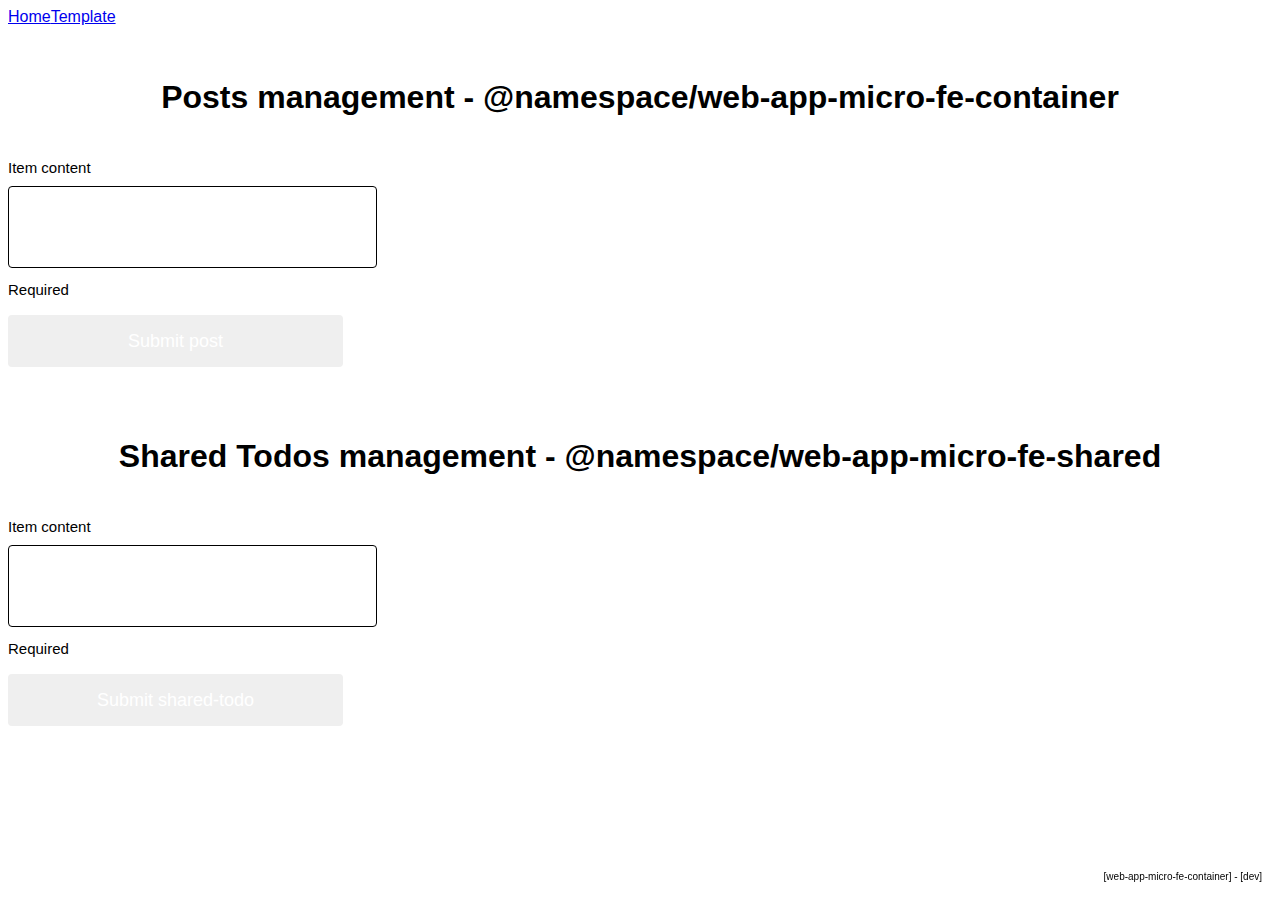
==== deploy/out/index.html @ 69b42ac9 "initial commit, contains build of production version" ====
<!DOCTYPE html><html lang="en"><head><meta charSet="utf-8"/><meta name="viewport" content="width=device-width"/><meta charSet="utf-8"/><meta http-equiv="X-UA-Compatible" content="IE=edge"/><meta name="viewport" content="width=device-width, maximum-scale=1, user-scalable=no, initial-scale=1, shrink-to-fit=no"/><meta name="next-head-count" content="3"/><link href="/manifest.json" rel="manifest"/><link href="/favicon.ico" rel="icon"/><link rel="preload" href="/_next/static/media/02205c9944024f15-s.p.woff2" as="font" type="font/woff2" crossorigin="anonymous" data-next-font="size-adjust"/><link rel="preload" href="/_next/static/media/7d8c9b0ca4a64a5a-s.p.woff2" as="font" type="font/woff2" crossorigin="anonymous" data-next-font="size-adjust"/><link rel="preload" href="/_next/static/media/934c4b7cb736f2a3-s.p.woff2" as="font" type="font/woff2" crossorigin="anonymous" data-next-font="size-adjust"/><link rel="preload" href="/_next/static/media/627622453ef56b0d-s.p.woff2" as="font" type="font/woff2" crossorigin="anonymous" data-next-font="size-adjust"/><link rel="preload" href="/_next/static/media/0e4fe491bf84089c-s.p.woff2" as="font" type="font/woff2" crossorigin="anonymous" data-next-font="size-adjust"/><link rel="preload" href="/_next/static/media/8db47a8bf03b7d2f-s.p.woff2" as="font" type="font/woff2" crossorigin="anonymous" data-next-font="size-adjust"/><link rel="preload" href="/_next/static/css/9f82fb100a389cf9.css" as="style" crossorigin="anonymous"/><link rel="stylesheet" href="/_next/static/css/9f82fb100a389cf9.css" crossorigin="anonymous" data-n-g=""/><noscript data-n-css=""></noscript><script defer="" crossorigin="anonymous" nomodule="" src="/_next/static/chunks/polyfills-c67a75d1b6f99dc8.js"></script><script src="/_next/static/chunks/webpack-62c02dad1a6a4cb4.js" defer="" crossorigin="anonymous"></script><script src="/_next/static/chunks/framework-5f812f3d8fd390ae.js" defer="" crossorigin="anonymous"></script><script src="/_next/static/chunks/main-d0db2041dad029d4.js" defer="" crossorigin="anonymous"></script><script src="/_next/static/chunks/pages/_app-d3001efe05212c94.js" defer="" crossorigin="anonymous"></script><script src="/_next/static/chunks/112-342890e834c13560.js" defer="" crossorigin="anonymous"></script><script src="/_next/static/chunks/593-77b559afb773f2dd.js" defer="" crossorigin="anonymous"></script><script src="/_next/static/chunks/pages/index-e9db5d55f1c31221.js" defer="" crossorigin="anonymous"></script><script src="/_next/static/-glpOhWzJpM9J35jf7hld/_buildManifest.js" defer="" crossorigin="anonymous"></script><script src="/_next/static/-glpOhWzJpM9J35jf7hld/_ssgManifest.js" defer="" crossorigin="anonymous"></script><style id="__jsx-3176502439">body,*{font-family:'__Roboto_ec4d0e', '__Roboto_Fallback_ec4d0e',Lato,Arial,sans-serif}</style><style data-styled="" data-styled-version="5.3.9">.gIRfAy{position:fixed;right:10px;bottom:10px;}/*!sc*/
.gIRfAy .rs-message .rs-message-container{font-size:10px;padding:0.5rem;font-weight:500;}/*!sc*/
data-styled.g1[id="sc-beqWaB"]{content:"gIRfAy,"}/*!sc*/
.eodYDN{position:relative;}/*!sc*/
data-styled.g2[id="sc-gueYoa"]{content:"eodYDN,"}/*!sc*/
root{font-size:16px;}/*!sc*/
@media (max-width:801px){:root{font-size:0;}}/*!sc*/
@media (max-width:480px){:root{font-size:14px;}}/*!sc*/
html{-webkit-scroll-behavior:smooth;-moz-scroll-behavior:smooth;-ms-scroll-behavior:smooth;scroll-behavior:smooth;}/*!sc*/
body{font-style:normal;font-weight:normal;}/*!sc*/
.text-align-center{text-align:center;}/*!sc*/
.text-align-left{text-align:left;}/*!sc*/
.text-align-right{text-align:right;}/*!sc*/
.skip-link{position:absolute;top:-40px;left:0;background:#000000;color:#FFFFFF;padding:8px;z-index:100;}/*!sc*/
.skip-link:focus{top:0;}/*!sc*/
.redux-toastr .toastr.rrt-info{background-color:#313437;}/*!sc*/
.redux-toastr .toastr.rrt-error{background-color:#E01E3C;}/*!sc*/
.redux-toastr .toastr.rrt-success{background-color:#04E77F;}/*!sc*/
#nprogress .bar{background:#E01E3C;}/*!sc*/
#nprogress .peg{box-shadow:0 0 10px #E01E3C,0 0 5px #E01E3C;}/*!sc*/
header{z-index:1;}/*!sc*/
#nprogress .spinner-icon{display:none;}/*!sc*/
data-styled.g3[id="sc-global-dngiZR1"]{content:"sc-global-dngiZR1,"}/*!sc*/
.gnFXsA{font-weight:500;font-size:15px;line-height:20px;font-weight:500;}/*!sc*/
.gQZExg{font-weight:400;font-size:15px;line-height:20px;font-weight:400;}/*!sc*/
data-styled.g10[id="sc-fsQiph"]{content:"gnFXsA,gQZExg,"}/*!sc*/
.jGgKgn{margin-bottom:8px;}/*!sc*/
data-styled.g11[id="sc-qRumB"]{content:"jGgKgn,"}/*!sc*/
.gHprDf{display:-webkit-box;display:-webkit-flex;display:-ms-flexbox;display:flex;-webkit-align-items:center;-webkit-box-align:center;-ms-flex-align:center;align-items:center;width:100%;height:52px;border-radius:4px;}/*!sc*/
data-styled.g12[id="sc-jsMahE"]{content:"gHprDf,"}/*!sc*/
.cpSHB{font-weight:500;cursor:pointer;display:-webkit-box;display:-webkit-flex;display:-ms-flexbox;display:flex;-webkit-align-items:center;-webkit-box-align:center;-ms-flex-align:center;align-items:center;-webkit-box-pack:center;-webkit-justify-content:center;-ms-flex-pack:center;justify-content:center;text-align:center;line-height:24px;border:none;color:#FFFFFF;border-radius:4px;width:100%;min-height:52px;padding:14px 16px;font-size:18px;line-height:24px;}/*!sc*/
data-styled.g26[id="sc-dnwKUv"]{content:"cpSHB,"}/*!sc*/
.jAYWit{display:none;position:absolute;right:16px;z-index:1;}/*!sc*/
data-styled.g28[id="sc-fLQRDB"]{content:"jAYWit,"}/*!sc*/
.gYMNUq{display:-webkit-box;display:-webkit-flex;display:-ms-flexbox;display:flex;-webkit-flex-direction:column;-ms-flex-direction:column;flex-direction:column;width:100%;position:relative;}/*!sc*/
data-styled.g29[id="sc-bALXmG"]{content:"gYMNUq,"}/*!sc*/
.djucax{border:1px solid;background:#FFFFFF;display:-webkit-box;display:-webkit-flex;display:-ms-flexbox;display:flex;-webkit-flex-direction:row;-ms-flex-direction:row;flex-direction:row;-webkit-align-items:center;-webkit-box-align:center;-ms-flex-align:center;align-items:center;padding:14px 16px;width:100%;}/*!sc*/
.djucax:hover{border:1px solid;}/*!sc*/
.djucax:focus-within{border:2px solid;}/*!sc*/
data-styled.g30[id="sc-ivnCJf"]{content:"djucax,"}/*!sc*/
.figdBK{font-weight:500;font-size:16px;line-height:24px;width:calc(100% - 18px - 0px - 36px);padding-left:0px;padding-right:36px;height:24px;border:none;outline:none;position:absolute;left:16px;}/*!sc*/
.figdBK::-webkit-inner-spin-button{-webkit-appearance:none;-moz-appearance:none;appearance:none;margin:0;}/*!sc*/
.figdBK::-webkit-inner-spin-button{-webkit-appearance:none;-moz-appearance:none;appearance:none;margin:0;}/*!sc*/
.figdBK::-webkit-inner-spin-button{-webkit-appearance:none;-moz-appearance:none;appearance:none;margin:0;}/*!sc*/
.figdBK::-webkit-inner-spin-button{-webkit-appearance:none;-moz-appearance:none;appearance:none;margin:0;}/*!sc*/
.figdBK::-webkit-outer-spin-button{-webkit-appearance:none;-moz-appearance:none;appearance:none;margin:0;}/*!sc*/
.figdBK::-webkit-credentials-auto-fill-button{visibility:hidden;position:absolute;right:0;}/*!sc*/
.figdBK::-webkit-textfield-decoration-container{font-size:16px;}/*!sc*/
data-styled.g31[id="sc-cyRfQX"]{content:"figdBK,"}/*!sc*/
.gAQmhQ{min-height:20px;margin-top:12px;}/*!sc*/
data-styled.g33[id="sc-iKGpAt"]{content:"gAQmhQ,"}/*!sc*/
.hgcfbB{margin-bottom:25px;font-size:32px;line-height:42px;text-align:center;}/*!sc*/
data-styled.g36[id="sc-bZPPFW"]{content:"hgcfbB,"}/*!sc*/
.dkhMH{position:relative;}/*!sc*/
.dkhMH form{width:335px;}/*!sc*/
data-styled.g37[id="sc-kMrHXl"]{content:"dkhMH,"}/*!sc*/
</style></head><body><a class="skip-link" href="#main">Skip to main</a><div id="__next"><div class="redux-toastr" aria-live="assertive"><div><div class="top-left"></div><div class="top-right"></div><div class="top-center"></div><div class="bottom-left"></div><div class="bottom-right"></div><div class="bottom-center"></div></div></div><nav class="rs-navbar rs-navbar-default"><div class="rs-navbar-nav rs-nav rs-nav-default rs-nav-horizontal"><a href="#" role="button" class="rs-navbar-item">Home<span class="rs-ripple-pond"><span class="rs-ripple"></span></span></a><a href="#" role="button" class="rs-navbar-item">Template<span class="rs-ripple-pond"><span class="rs-ripple"></span></span></a></div></nav><br/><div class="sc-kMrHXl dkhMH"><h3 class="sc-bZPPFW hgcfbB">Posts management - @namespace/web-app-micro-fe-container</h3><div><div class="rs-flex-box-grid rs-flex-box-grid-top rs-flex-box-grid-center"><div class="rs-flex-box-grid-item rs-flex-box-grid-item-0"><form class="rs-form rs-form-vertical rs-form-fixed-width"><div class="rs-form-group" role="group"><div class="sc-bALXmG gYMNUq"><p aria-label="paragraph" font-weight="medium" for="addItemInput" class="sc-fsQiph gnFXsA sc-qRumB jGgKgn">Item content</p><div class="sc-jsMahE sc-ivnCJf gHprDf djucax"><input aria-disabled="false" aria-label="addItemInput-input" class="sc-cyRfQX figdBK" id="addItemInput-input" name="addItemInput" placeholder="" role="textbox" type="text" value=""/><svg aria-label="empty-input-icon" fill="none" height="24" role="button" viewBox="0 0 24 24" width="24" xmlns="http://www.w3.org/2000/svg" class="sc-fLQRDB jAYWit"><path clip-rule="evenodd" d="M12 23C18.0751 23 23 18.0751 23 12C23 5.92487 18.0751 1 12 1C5.92487 1 1 5.92487 1 12C1 18.0751 5.92487 23 12 23Z" fill="#ACB4BB" fill-rule="evenodd"></path><path clip-rule="evenodd" d="M10.4439 12L5.72168 16.7222L7.27731 18.2778L11.9995 13.5556L16.7217 18.2778L18.2773 16.7222L13.5551 12L18.2773 7.2778L16.7217 5.72217L11.9995 10.4444L7.27731 5.72217L5.72168 7.2778L10.4439 12Z" fill="white" fill-rule="evenodd"></path></svg></div><p aria-label="input-helper-message" font-weight="regular" class="sc-fsQiph gQZExg sc-iKGpAt gAQmhQ">Required</p></div></div><div class="rs-form-group" role="group"><button id="-button" type="button" aria-disabled="false" class="sc-dnwKUv cpSHB">Submit<!-- --> <!-- -->post</button></div></form><br/><div></div></div></div><div role="separator" class="rs-divider rs-divider-horizontal" aria-orientation="horizontal"></div></div></div><br/><div class="sc-kMrHXl dkhMH"><h3 class="sc-bZPPFW hgcfbB">Shared Todos management - @namespace/web-app-micro-fe-shared</h3><div><div class="rs-flex-box-grid rs-flex-box-grid-top rs-flex-box-grid-center"><div class="rs-flex-box-grid-item rs-flex-box-grid-item-0"><form class="rs-form rs-form-vertical rs-form-fixed-width"><div class="rs-form-group" role="group"><div class="sc-bALXmG gYMNUq"><p aria-label="paragraph" font-weight="medium" for="addItemInput" class="sc-fsQiph gnFXsA sc-qRumB jGgKgn">Item content</p><div class="sc-jsMahE sc-ivnCJf gHprDf djucax"><input aria-disabled="false" aria-label="addItemInput-input" class="sc-cyRfQX figdBK" id="addItemInput-input" name="addItemInput" placeholder="" role="textbox" type="text" value=""/><svg aria-label="empty-input-icon" fill="none" height="24" role="button" viewBox="0 0 24 24" width="24" xmlns="http://www.w3.org/2000/svg" class="sc-fLQRDB jAYWit"><path clip-rule="evenodd" d="M12 23C18.0751 23 23 18.0751 23 12C23 5.92487 18.0751 1 12 1C5.92487 1 1 5.92487 1 12C1 18.0751 5.92487 23 12 23Z" fill="#ACB4BB" fill-rule="evenodd"></path><path clip-rule="evenodd" d="M10.4439 12L5.72168 16.7222L7.27731 18.2778L11.9995 13.5556L16.7217 18.2778L18.2773 16.7222L13.5551 12L18.2773 7.2778L16.7217 5.72217L11.9995 10.4444L7.27731 5.72217L5.72168 7.2778L10.4439 12Z" fill="white" fill-rule="evenodd"></path></svg></div><p aria-label="input-helper-message" font-weight="regular" class="sc-fsQiph gQZExg sc-iKGpAt gAQmhQ">Required</p></div></div><div class="rs-form-group" role="group"><button id="-button" type="button" aria-disabled="false" class="sc-dnwKUv cpSHB">Submit<!-- --> <!-- -->shared-todo</button></div></form><br/><div></div></div></div><div role="separator" class="rs-divider rs-divider-horizontal" aria-orientation="horizontal"></div></div></div><div class="sc-beqWaB gIRfAy"><div role="alert" class="sc-gueYoa eodYDN rs-message rs-message-error rs-message-show"><div class="rs-message-container"><div class="rs-message-content"><div class="rs-message-body">[web-app-micro-fe-container] - [dev]</div></div></div></div></div></div><script id="__NEXT_DATA__" type="application/json" crossorigin="anonymous">{"props":{"pageProps":{}},"page":"/","query":{},"buildId":"-glpOhWzJpM9J35jf7hld","nextExport":true,"autoExport":true,"isFallback":false,"scriptLoader":[]}</script></body></html>
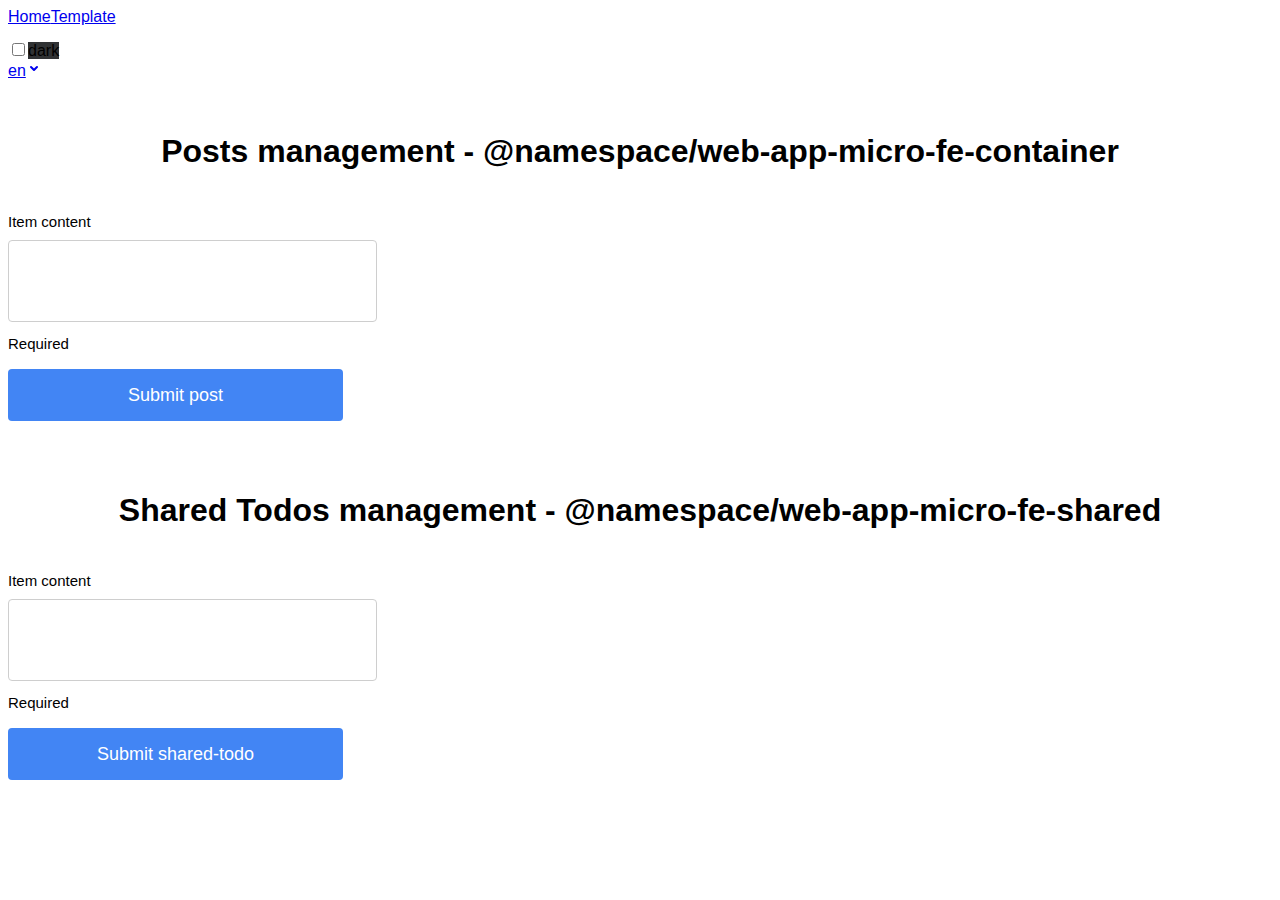
==== commit f6251984: "Release 2023-11-13: package upgrades + unit test setup and basic coverage (#14)" ====
--- a/deploy/out/index.html
+++ b/deploy/out/index.html
@@ -1,12 +1,7 @@
-<!DOCTYPE html><html lang="en"><head><meta charSet="utf-8"/><meta name="viewport" content="width=device-width"/><meta charSet="utf-8"/><meta http-equiv="X-UA-Compatible" content="IE=edge"/><meta name="viewport" content="width=device-width, maximum-scale=1, user-scalable=no, initial-scale=1, shrink-to-fit=no"/><meta name="next-head-count" content="3"/><link href="/manifest.json" rel="manifest"/><link href="/favicon.ico" rel="icon"/><link rel="preload" href="/_next/static/media/02205c9944024f15-s.p.woff2" as="font" type="font/woff2" crossorigin="anonymous" data-next-font="size-adjust"/><link rel="preload" href="/_next/static/media/7d8c9b0ca4a64a5a-s.p.woff2" as="font" type="font/woff2" crossorigin="anonymous" data-next-font="size-adjust"/><link rel="preload" href="/_next/static/media/934c4b7cb736f2a3-s.p.woff2" as="font" type="font/woff2" crossorigin="anonymous" data-next-font="size-adjust"/><link rel="preload" href="/_next/static/media/627622453ef56b0d-s.p.woff2" as="font" type="font/woff2" crossorigin="anonymous" data-next-font="size-adjust"/><link rel="preload" href="/_next/static/media/0e4fe491bf84089c-s.p.woff2" as="font" type="font/woff2" crossorigin="anonymous" data-next-font="size-adjust"/><link rel="preload" href="/_next/static/media/8db47a8bf03b7d2f-s.p.woff2" as="font" type="font/woff2" crossorigin="anonymous" data-next-font="size-adjust"/><link rel="preload" href="/_next/static/css/9f82fb100a389cf9.css" as="style" crossorigin="anonymous"/><link rel="stylesheet" href="/_next/static/css/9f82fb100a389cf9.css" crossorigin="anonymous" data-n-g=""/><noscript data-n-css=""></noscript><script defer="" crossorigin="anonymous" nomodule="" src="/_next/static/chunks/polyfills-c67a75d1b6f99dc8.js"></script><script src="/_next/static/chunks/webpack-62c02dad1a6a4cb4.js" defer="" crossorigin="anonymous"></script><script src="/_next/static/chunks/framework-5f812f3d8fd390ae.js" defer="" crossorigin="anonymous"></script><script src="/_next/static/chunks/main-d0db2041dad029d4.js" defer="" crossorigin="anonymous"></script><script src="/_next/static/chunks/pages/_app-d3001efe05212c94.js" defer="" crossorigin="anonymous"></script><script src="/_next/static/chunks/112-342890e834c13560.js" defer="" crossorigin="anonymous"></script><script src="/_next/static/chunks/593-77b559afb773f2dd.js" defer="" crossorigin="anonymous"></script><script src="/_next/static/chunks/pages/index-e9db5d55f1c31221.js" defer="" crossorigin="anonymous"></script><script src="/_next/static/-glpOhWzJpM9J35jf7hld/_buildManifest.js" defer="" crossorigin="anonymous"></script><script src="/_next/static/-glpOhWzJpM9J35jf7hld/_ssgManifest.js" defer="" crossorigin="anonymous"></script><style id="__jsx-3176502439">body,*{font-family:'__Roboto_ec4d0e', '__Roboto_Fallback_ec4d0e',Lato,Arial,sans-serif}</style><style data-styled="" data-styled-version="5.3.9">.gIRfAy{position:fixed;right:10px;bottom:10px;}/*!sc*/
-.gIRfAy .rs-message .rs-message-container{font-size:10px;padding:0.5rem;font-weight:500;}/*!sc*/
-data-styled.g1[id="sc-beqWaB"]{content:"gIRfAy,"}/*!sc*/
-.eodYDN{position:relative;}/*!sc*/
-data-styled.g2[id="sc-gueYoa"]{content:"eodYDN,"}/*!sc*/
-root{font-size:16px;}/*!sc*/
-@media (max-width:801px){:root{font-size:0;}}/*!sc*/
-@media (max-width:480px){:root{font-size:14px;}}/*!sc*/
-html{-webkit-scroll-behavior:smooth;-moz-scroll-behavior:smooth;-ms-scroll-behavior:smooth;scroll-behavior:smooth;}/*!sc*/
+<!DOCTYPE html><html lang="en"><head><meta charSet="utf-8"/><meta name="viewport" content="width=device-width"/><meta charSet="utf-8"/><meta http-equiv="X-UA-Compatible" content="IE=edge"/><meta name="viewport" content="width=device-width, maximum-scale=1, user-scalable=no, initial-scale=1, shrink-to-fit=no"/><meta name="next-head-count" content="3"/><link href="/manifest.json" rel="manifest"/><link href="/favicon.ico" rel="icon"/><link rel="preload" href="/_next/static/media/02205c9944024f15-s.p.woff2" as="font" type="font/woff2" crossorigin="anonymous" data-next-font="size-adjust"/><link rel="preload" href="/_next/static/media/7d8c9b0ca4a64a5a-s.p.woff2" as="font" type="font/woff2" crossorigin="anonymous" data-next-font="size-adjust"/><link rel="preload" href="/_next/static/media/934c4b7cb736f2a3-s.p.woff2" as="font" type="font/woff2" crossorigin="anonymous" data-next-font="size-adjust"/><link rel="preload" href="/_next/static/media/627622453ef56b0d-s.p.woff2" as="font" type="font/woff2" crossorigin="anonymous" data-next-font="size-adjust"/><link rel="preload" href="/_next/static/media/0e4fe491bf84089c-s.p.woff2" as="font" type="font/woff2" crossorigin="anonymous" data-next-font="size-adjust"/><link rel="preload" href="/_next/static/media/8db47a8bf03b7d2f-s.p.woff2" as="font" type="font/woff2" crossorigin="anonymous" data-next-font="size-adjust"/><link rel="preload" href="/_next/static/css/149cd1241a8dfd40.css" as="style" crossorigin="anonymous"/><link rel="stylesheet" href="/_next/static/css/149cd1241a8dfd40.css" crossorigin="anonymous" data-n-g=""/><noscript data-n-css=""></noscript><script defer="" crossorigin="anonymous" nomodule="" src="/_next/static/chunks/polyfills-c67a75d1b6f99dc8.js"></script><script src="/_next/static/chunks/webpack-62c02dad1a6a4cb4.js" defer="" crossorigin="anonymous"></script><script src="/_next/static/chunks/framework-27a6f9ba0bfc0826.js" defer="" crossorigin="anonymous"></script><script src="/_next/static/chunks/main-2adf1e6ed93fd55c.js" defer="" crossorigin="anonymous"></script><script src="/_next/static/chunks/pages/_app-92d2aac3c7de4e1e.js" defer="" crossorigin="anonymous"></script><script src="/_next/static/chunks/339-17b886134fa165aa.js" defer="" crossorigin="anonymous"></script><script src="/_next/static/chunks/193-4f66989574125856.js" defer="" crossorigin="anonymous"></script><script src="/_next/static/chunks/pages/index-8656a46057e23290.js" defer="" crossorigin="anonymous"></script><script src="/_next/static/dv2nRSw7vPtQeU5zuH6fp/_buildManifest.js" defer="" crossorigin="anonymous"></script><script src="/_next/static/dv2nRSw7vPtQeU5zuH6fp/_ssgManifest.js" defer="" crossorigin="anonymous"></script><style id="__jsx-297363119">body,*{font-family:'__Roboto_9bfd88', '__Roboto_Fallback_9bfd88',Lato,Arial,sans-serif}</style><style data-styled="" data-styled-version="6.1.1">root{font-size:16px;}/*!sc*/
+@media (480px < width < 801px){:root{font-size:0;}}/*!sc*/
+@media (1px < width < 481px){:root{font-size:14px;}}/*!sc*/
+html{scroll-behavior:smooth;}/*!sc*/
 body{font-style:normal;font-weight:normal;}/*!sc*/
 .text-align-center{text-align:center;}/*!sc*/
 .text-align-left{text-align:left;}/*!sc*/
@@ -18,40 +13,48 @@
 .redux-toastr .toastr.rrt-success{background-color:#04E77F;}/*!sc*/
 #nprogress .bar{background:#E01E3C;}/*!sc*/
 #nprogress .peg{box-shadow:0 0 10px #E01E3C,0 0 5px #E01E3C;}/*!sc*/
+.rs-toggle.rs-toggle-lg.rs-toggle-checked .rs-toggle-presentation{background-color:#E1DED6!important;}/*!sc*/
+.rs-toggle.rs-toggle-lg .rs-toggle-presentation{background-color:#303234!important;}/*!sc*/
 header{z-index:1;}/*!sc*/
+body{background-color:#FFFFFF!important;color:#000000!important;}/*!sc*/
 #nprogress .spinner-icon{display:none;}/*!sc*/
-data-styled.g3[id="sc-global-dngiZR1"]{content:"sc-global-dngiZR1,"}/*!sc*/
-.gnFXsA{font-weight:500;font-size:15px;line-height:20px;font-weight:500;}/*!sc*/
-.gQZExg{font-weight:400;font-size:15px;line-height:20px;font-weight:400;}/*!sc*/
-data-styled.g10[id="sc-fsQiph"]{content:"gnFXsA,gQZExg,"}/*!sc*/
-.jGgKgn{margin-bottom:8px;}/*!sc*/
-data-styled.g11[id="sc-qRumB"]{content:"jGgKgn,"}/*!sc*/
-.gHprDf{display:-webkit-box;display:-webkit-flex;display:-ms-flexbox;display:flex;-webkit-align-items:center;-webkit-box-align:center;-ms-flex-align:center;align-items:center;width:100%;height:52px;border-radius:4px;}/*!sc*/
-data-styled.g12[id="sc-jsMahE"]{content:"gHprDf,"}/*!sc*/
-.cpSHB{font-weight:500;cursor:pointer;display:-webkit-box;display:-webkit-flex;display:-ms-flexbox;display:flex;-webkit-align-items:center;-webkit-box-align:center;-ms-flex-align:center;align-items:center;-webkit-box-pack:center;-webkit-justify-content:center;-ms-flex-pack:center;justify-content:center;text-align:center;line-height:24px;border:none;color:#FFFFFF;border-radius:4px;width:100%;min-height:52px;padding:14px 16px;font-size:18px;line-height:24px;}/*!sc*/
-data-styled.g26[id="sc-dnwKUv"]{content:"cpSHB,"}/*!sc*/
-.jAYWit{display:none;position:absolute;right:16px;z-index:1;}/*!sc*/
-data-styled.g28[id="sc-fLQRDB"]{content:"jAYWit,"}/*!sc*/
-.gYMNUq{display:-webkit-box;display:-webkit-flex;display:-ms-flexbox;display:flex;-webkit-flex-direction:column;-ms-flex-direction:column;flex-direction:column;width:100%;position:relative;}/*!sc*/
-data-styled.g29[id="sc-bALXmG"]{content:"gYMNUq,"}/*!sc*/
-.djucax{border:1px solid;background:#FFFFFF;display:-webkit-box;display:-webkit-flex;display:-ms-flexbox;display:flex;-webkit-flex-direction:row;-ms-flex-direction:row;flex-direction:row;-webkit-align-items:center;-webkit-box-align:center;-ms-flex-align:center;align-items:center;padding:14px 16px;width:100%;}/*!sc*/
-.djucax:hover{border:1px solid;}/*!sc*/
-.djucax:focus-within{border:2px solid;}/*!sc*/
-data-styled.g30[id="sc-ivnCJf"]{content:"djucax,"}/*!sc*/
-.figdBK{font-weight:500;font-size:16px;line-height:24px;width:calc(100% - 18px - 0px - 36px);padding-left:0px;padding-right:36px;height:24px;border:none;outline:none;position:absolute;left:16px;}/*!sc*/
-.figdBK::-webkit-inner-spin-button{-webkit-appearance:none;-moz-appearance:none;appearance:none;margin:0;}/*!sc*/
-.figdBK::-webkit-inner-spin-button{-webkit-appearance:none;-moz-appearance:none;appearance:none;margin:0;}/*!sc*/
-.figdBK::-webkit-inner-spin-button{-webkit-appearance:none;-moz-appearance:none;appearance:none;margin:0;}/*!sc*/
-.figdBK::-webkit-inner-spin-button{-webkit-appearance:none;-moz-appearance:none;appearance:none;margin:0;}/*!sc*/
-.figdBK::-webkit-outer-spin-button{-webkit-appearance:none;-moz-appearance:none;appearance:none;margin:0;}/*!sc*/
-.figdBK::-webkit-credentials-auto-fill-button{visibility:hidden;position:absolute;right:0;}/*!sc*/
-.figdBK::-webkit-textfield-decoration-container{font-size:16px;}/*!sc*/
-data-styled.g31[id="sc-cyRfQX"]{content:"figdBK,"}/*!sc*/
-.gAQmhQ{min-height:20px;margin-top:12px;}/*!sc*/
-data-styled.g33[id="sc-iKGpAt"]{content:"gAQmhQ,"}/*!sc*/
-.hgcfbB{margin-bottom:25px;font-size:32px;line-height:42px;text-align:center;}/*!sc*/
-data-styled.g36[id="sc-bZPPFW"]{content:"hgcfbB,"}/*!sc*/
-.dkhMH{position:relative;}/*!sc*/
-.dkhMH form{width:335px;}/*!sc*/
-data-styled.g37[id="sc-kMrHXl"]{content:"dkhMH,"}/*!sc*/
-</style></head><body><a class="skip-link" href="#main">Skip to main</a><div id="__next"><div class="redux-toastr" aria-live="assertive"><div><div class="top-left"></div><div class="top-right"></div><div class="top-center"></div><div class="bottom-left"></div><div class="bottom-right"></div><div class="bottom-center"></div></div></div><nav class="rs-navbar rs-navbar-default"><div class="rs-navbar-nav rs-nav rs-nav-default rs-nav-horizontal"><a href="#" role="button" class="rs-navbar-item">Home<span class="rs-ripple-pond"><span class="rs-ripple"></span></span></a><a href="#" role="button" class="rs-navbar-item">Template<span class="rs-ripple-pond"><span class="rs-ripple"></span></span></a></div></nav><br/><div class="sc-kMrHXl dkhMH"><h3 class="sc-bZPPFW hgcfbB">Posts management - @namespace/web-app-micro-fe-container</h3><div><div class="rs-flex-box-grid rs-flex-box-grid-top rs-flex-box-grid-center"><div class="rs-flex-box-grid-item rs-flex-box-grid-item-0"><form class="rs-form rs-form-vertical rs-form-fixed-width"><div class="rs-form-group" role="group"><div class="sc-bALXmG gYMNUq"><p aria-label="paragraph" font-weight="medium" for="addItemInput" class="sc-fsQiph gnFXsA sc-qRumB jGgKgn">Item content</p><div class="sc-jsMahE sc-ivnCJf gHprDf djucax"><input aria-disabled="false" aria-label="addItemInput-input" class="sc-cyRfQX figdBK" id="addItemInput-input" name="addItemInput" placeholder="" role="textbox" type="text" value=""/><svg aria-label="empty-input-icon" fill="none" height="24" role="button" viewBox="0 0 24 24" width="24" xmlns="http://www.w3.org/2000/svg" class="sc-fLQRDB jAYWit"><path clip-rule="evenodd" d="M12 23C18.0751 23 23 18.0751 23 12C23 5.92487 18.0751 1 12 1C5.92487 1 1 5.92487 1 12C1 18.0751 5.92487 23 12 23Z" fill="#ACB4BB" fill-rule="evenodd"></path><path clip-rule="evenodd" d="M10.4439 12L5.72168 16.7222L7.27731 18.2778L11.9995 13.5556L16.7217 18.2778L18.2773 16.7222L13.5551 12L18.2773 7.2778L16.7217 5.72217L11.9995 10.4444L7.27731 5.72217L5.72168 7.2778L10.4439 12Z" fill="white" fill-rule="evenodd"></path></svg></div><p aria-label="input-helper-message" font-weight="regular" class="sc-fsQiph gQZExg sc-iKGpAt gAQmhQ">Required</p></div></div><div class="rs-form-group" role="group"><button id="-button" type="button" aria-disabled="false" class="sc-dnwKUv cpSHB">Submit<!-- --> <!-- -->post</button></div></form><br/><div></div></div></div><div role="separator" class="rs-divider rs-divider-horizontal" aria-orientation="horizontal"></div></div></div><br/><div class="sc-kMrHXl dkhMH"><h3 class="sc-bZPPFW hgcfbB">Shared Todos management - @namespace/web-app-micro-fe-shared</h3><div><div class="rs-flex-box-grid rs-flex-box-grid-top rs-flex-box-grid-center"><div class="rs-flex-box-grid-item rs-flex-box-grid-item-0"><form class="rs-form rs-form-vertical rs-form-fixed-width"><div class="rs-form-group" role="group"><div class="sc-bALXmG gYMNUq"><p aria-label="paragraph" font-weight="medium" for="addItemInput" class="sc-fsQiph gnFXsA sc-qRumB jGgKgn">Item content</p><div class="sc-jsMahE sc-ivnCJf gHprDf djucax"><input aria-disabled="false" aria-label="addItemInput-input" class="sc-cyRfQX figdBK" id="addItemInput-input" name="addItemInput" placeholder="" role="textbox" type="text" value=""/><svg aria-label="empty-input-icon" fill="none" height="24" role="button" viewBox="0 0 24 24" width="24" xmlns="http://www.w3.org/2000/svg" class="sc-fLQRDB jAYWit"><path clip-rule="evenodd" d="M12 23C18.0751 23 23 18.0751 23 12C23 5.92487 18.0751 1 12 1C5.92487 1 1 5.92487 1 12C1 18.0751 5.92487 23 12 23Z" fill="#ACB4BB" fill-rule="evenodd"></path><path clip-rule="evenodd" d="M10.4439 12L5.72168 16.7222L7.27731 18.2778L11.9995 13.5556L16.7217 18.2778L18.2773 16.7222L13.5551 12L18.2773 7.2778L16.7217 5.72217L11.9995 10.4444L7.27731 5.72217L5.72168 7.2778L10.4439 12Z" fill="white" fill-rule="evenodd"></path></svg></div><p aria-label="input-helper-message" font-weight="regular" class="sc-fsQiph gQZExg sc-iKGpAt gAQmhQ">Required</p></div></div><div class="rs-form-group" role="group"><button id="-button" type="button" aria-disabled="false" class="sc-dnwKUv cpSHB">Submit<!-- --> <!-- -->shared-todo</button></div></form><br/><div></div></div></div><div role="separator" class="rs-divider rs-divider-horizontal" aria-orientation="horizontal"></div></div></div><div class="sc-beqWaB gIRfAy"><div role="alert" class="sc-gueYoa eodYDN rs-message rs-message-error rs-message-show"><div class="rs-message-container"><div class="rs-message-content"><div class="rs-message-body">[web-app-micro-fe-container] - [dev]</div></div></div></div></div></div><script id="__NEXT_DATA__" type="application/json" crossorigin="anonymous">{"props":{"pageProps":{}},"page":"/","query":{},"buildId":"-glpOhWzJpM9J35jf7hld","nextExport":true,"autoExport":true,"isFallback":false,"scriptLoader":[]}</script></body></html>+data-styled.g3[id="sc-global-fLBudv1"]{content:"sc-global-fLBudv1,"}/*!sc*/
+.hsjtex{font-weight:500;font-size:15px;line-height:20px;font-weight:500;}/*!sc*/
+.uImKh{font-weight:400;font-size:15px;line-height:20px;font-weight:400;}/*!sc*/
+data-styled.g10[id="sc-fubDmA"]{content:"hsjtex,uImKh,"}/*!sc*/
+.pkDbI{margin-bottom:8px;}/*!sc*/
+data-styled.g11[id="sc-pGaPU"]{content:"pkDbI,"}/*!sc*/
+.bHQdIp{display:flex;align-items:center;width:100%;height:52px;border-radius:4px;}/*!sc*/
+data-styled.g12[id="sc-jrAGKZ"]{content:"bHQdIp,"}/*!sc*/
+.lmVDJy{padding:0;font-weight:500;cursor:pointer;display:flex;align-items:center;justify-content:center;text-align:center;line-height:24px;border:none;color:#FFFFFF;border-radius:4px;width:100%;min-height:52px;padding:14px 16px;font-size:18px;line-height:24px;background:#4285F4;}/*!sc*/
+.lmVDJy:hover{background:#4285F4;}/*!sc*/
+.lmVDJy:hover{background:#569AF8;}/*!sc*/
+.lmVDJy:disabled{background:#88B5F5;}/*!sc*/
+data-styled.g26[id="sc-dmlpXa"]{content:"lmVDJy,"}/*!sc*/
+.fsecvX{display:none;position:absolute;right:16px;z-index:1;}/*!sc*/
+data-styled.g28[id="sc-fKFygU"]{content:"fsecvX,"}/*!sc*/
+.iEoZqr{display:flex;flex-direction:column;width:100%;position:relative;}/*!sc*/
+data-styled.g29[id="sc-bBXqJn"]{content:"iEoZqr,"}/*!sc*/
+.cVQzKQ{border:1px solid #CECECE;background:#FFFFFF;display:flex;flex-direction:row;align-items:center;padding:14px 16px;width:100%;}/*!sc*/
+.cVQzKQ:hover{border:1px solid #4285F4;}/*!sc*/
+.cVQzKQ:focus-within{border:2px solid #4285F4;}/*!sc*/
+data-styled.g30[id="sc-iwyWfK"]{content:"cVQzKQ,"}/*!sc*/
+.cTxomp{font-weight:500;font-size:16px;line-height:24px;width:calc(100% - 18px - 0px - 36px);padding-left:0px;padding-right:36px;height:24px;border:none;outline:none;position:absolute;left:16px;}/*!sc*/
+.cTxomp::placeholder{color:#999999;}/*!sc*/
+.cTxomp::-webkit-inner-spin-button{appearance:none;margin:0;}/*!sc*/
+.cTxomp::-webkit-outer-spin-button{appearance:none;margin:0;}/*!sc*/
+.cTxomp:disabled{color:#999999;}/*!sc*/
+.cTxomp ::-webkit-credentials-auto-fill-button{visibility:hidden;position:absolute;right:0;}/*!sc*/
+.cTxomp ::-webkit-textfield-decoration-container{font-size:16px;}/*!sc*/
+data-styled.g31[id="sc-cxFKTC"]{content:"cTxomp,"}/*!sc*/
+.dMzsC{min-height:20px;margin-top:12px;color:#999999;}/*!sc*/
+data-styled.g33[id="sc-iJuWdM"]{content:"dMzsC,"}/*!sc*/
+.cXHhyn{margin-bottom:25px;font-size:32px;line-height:42px;color:#000000!important;text-align:center;}/*!sc*/
+data-styled.g36[id="sc-bYEuID"]{content:"cXHhyn,"}/*!sc*/
+.enHvhN{position:relative;}/*!sc*/
+.enHvhN form{width:335px;}/*!sc*/
+data-styled.g37[id="sc-kLgoAE"]{content:"enHvhN,"}/*!sc*/
+.cwMuP{color:#303234!important;}/*!sc*/
+.cwMuP p{color:#000000!important;}/*!sc*/
+data-styled.g39[id="sc-jJEJze"]{content:"cwMuP,"}/*!sc*/
+</style></head><body><a class="skip-link" href="#main">Skip to main</a><div id="__next"><div class="redux-toastr" aria-live="assertive"><div><div class="top-left"></div><div class="top-right"></div><div class="top-center"></div><div class="bottom-left"></div><div class="bottom-right"></div><div class="bottom-center"></div></div></div><nav class="rs-navbar rs-navbar-default"><div class="rs-navbar-nav rs-nav rs-nav-default rs-nav-horizontal"><a href="#" role="button" class="rs-navbar-item">Home<span class="rs-ripple-pond"><span class="rs-ripple"></span></span></a><a href="#" role="button" class="rs-navbar-item">Template<span class="rs-ripple-pond"><span class="rs-ripple"></span></span></a></div><div class="rs-navbar-nav rs-navbar-right rs-nav rs-nav-default rs-nav-horizontal"><div class="rs-navbar-nav rs-nav rs-nav-default rs-nav-horizontal"><div style="margin-top:14px"><label class="rs-toggle rs-toggle-lg"><input type="checkbox" class="rs-toggle-input" role="switch" aria-label="dark"/><span class="rs-toggle-presentation"><span class="rs-toggle-inner">dark</span></span></label></div></div><div class="rs-navbar-nav rs-navbar-right rs-nav rs-nav-default rs-nav-horizontal"><div class="rs-dropdown rs-dropdown-placement-bottom-start"><a href="#" role="button" placement="bottomStart" aria-expanded="false" class="rs-navbar-item rs-navbar-item">en<svg width="1em" height="1em" viewBox="0 0 16 16" fill="currentColor" aria-hidden="true" focusable="false" class="rs-navbar-item-caret rs-icon" aria-label="arrow down line" data-category="direction"><path d="M8 11a.997.997 0 01-.707-.293l-3-3a.999.999 0 111.414-1.414L8 8.586l2.293-2.293a.999.999 0 111.414 1.414l-3 3A.997.997 0 018 11z"></path></svg><span class="rs-ripple-pond"><span class="rs-ripple"></span></span></a><ul class="rs-dropdown-menu" hidden=""><li class="rs-dropdown-item">en</li><li class="rs-dropdown-item">ko</li></ul></div></div></div></nav><br/><div class="sc-kLgoAE enHvhN"><h3 class="sc-bYEuID cXHhyn">Posts management - @namespace/web-app-micro-fe-container</h3><div><div class="rs-flex-box-grid rs-flex-box-grid-top rs-flex-box-grid-center"><div class="rs-flex-box-grid-item rs-flex-box-grid-item-0"><form class="rs-form rs-form-vertical rs-form-fixed-width"><div class="rs-form-group" role="group"><div class="sc-bBXqJn iEoZqr sc-jJEJze cwMuP"><p aria-label="paragraph" font-weight="medium" for="addItemInput" class="sc-fubDmA hsjtex sc-pGaPU pkDbI">Item content</p><div class="sc-jrAGKZ sc-iwyWfK bHQdIp cVQzKQ"><input aria-disabled="false" aria-label="addItemInput-input" id="addItemInput-input" name="addItemInput" placeholder="" role="textbox" type="text" class="sc-cxFKTC cTxomp" value=""/><svg aria-label="empty-input-icon" fill="none" height="24" role="button" viewBox="0 0 24 24" width="24" xmlns="http://www.w3.org/2000/svg" class="sc-fKFygU fsecvX"><path clip-rule="evenodd" d="M12 23C18.0751 23 23 18.0751 23 12C23 5.92487 18.0751 1 12 1C5.92487 1 1 5.92487 1 12C1 18.0751 5.92487 23 12 23Z" fill="#ACB4BB" fill-rule="evenodd"></path><path clip-rule="evenodd" d="M10.4439 12L5.72168 16.7222L7.27731 18.2778L11.9995 13.5556L16.7217 18.2778L18.2773 16.7222L13.5551 12L18.2773 7.2778L16.7217 5.72217L11.9995 10.4444L7.27731 5.72217L5.72168 7.2778L10.4439 12Z" fill="white" fill-rule="evenodd"></path></svg></div><p aria-label="input-helper-message" font-weight="regular" class="sc-fubDmA uImKh sc-iJuWdM dMzsC">Required</p></div></div><div class="rs-form-group" role="group"><button aria-disabled="false" id="-button" type="button" class="sc-dmlpXa lmVDJy">Submit<!-- --> <!-- -->post</button></div></form><br/><div></div></div></div><div role="separator" class="rs-divider rs-divider-horizontal" aria-orientation="horizontal"></div></div></div><br/><div class="sc-kLgoAE enHvhN"><h3 class="sc-bYEuID cXHhyn">Shared Todos management - @namespace/web-app-micro-fe-shared</h3><div><div class="rs-flex-box-grid rs-flex-box-grid-top rs-flex-box-grid-center"><div class="rs-flex-box-grid-item rs-flex-box-grid-item-0"><form class="rs-form rs-form-vertical rs-form-fixed-width"><div class="rs-form-group" role="group"><div class="sc-bBXqJn iEoZqr sc-jJEJze cwMuP"><p aria-label="paragraph" font-weight="medium" for="addItemInput" class="sc-fubDmA hsjtex sc-pGaPU pkDbI">Item content</p><div class="sc-jrAGKZ sc-iwyWfK bHQdIp cVQzKQ"><input aria-disabled="false" aria-label="addItemInput-input" id="addItemInput-input" name="addItemInput" placeholder="" role="textbox" type="text" class="sc-cxFKTC cTxomp" value=""/><svg aria-label="empty-input-icon" fill="none" height="24" role="button" viewBox="0 0 24 24" width="24" xmlns="http://www.w3.org/2000/svg" class="sc-fKFygU fsecvX"><path clip-rule="evenodd" d="M12 23C18.0751 23 23 18.0751 23 12C23 5.92487 18.0751 1 12 1C5.92487 1 1 5.92487 1 12C1 18.0751 5.92487 23 12 23Z" fill="#ACB4BB" fill-rule="evenodd"></path><path clip-rule="evenodd" d="M10.4439 12L5.72168 16.7222L7.27731 18.2778L11.9995 13.5556L16.7217 18.2778L18.2773 16.7222L13.5551 12L18.2773 7.2778L16.7217 5.72217L11.9995 10.4444L7.27731 5.72217L5.72168 7.2778L10.4439 12Z" fill="white" fill-rule="evenodd"></path></svg></div><p aria-label="input-helper-message" font-weight="regular" class="sc-fubDmA uImKh sc-iJuWdM dMzsC">Required</p></div></div><div class="rs-form-group" role="group"><button aria-disabled="false" id="-button" type="button" class="sc-dmlpXa lmVDJy">Submit<!-- --> <!-- -->shared-todo</button></div></form><br/><div></div></div></div><div role="separator" class="rs-divider rs-divider-horizontal" aria-orientation="horizontal"></div></div></div></div><script id="__NEXT_DATA__" type="application/json" crossorigin="anonymous">{"props":{"pageProps":{}},"page":"/","query":{},"buildId":"dv2nRSw7vPtQeU5zuH6fp","nextExport":true,"autoExport":true,"isFallback":false,"scriptLoader":[]}</script></body></html>